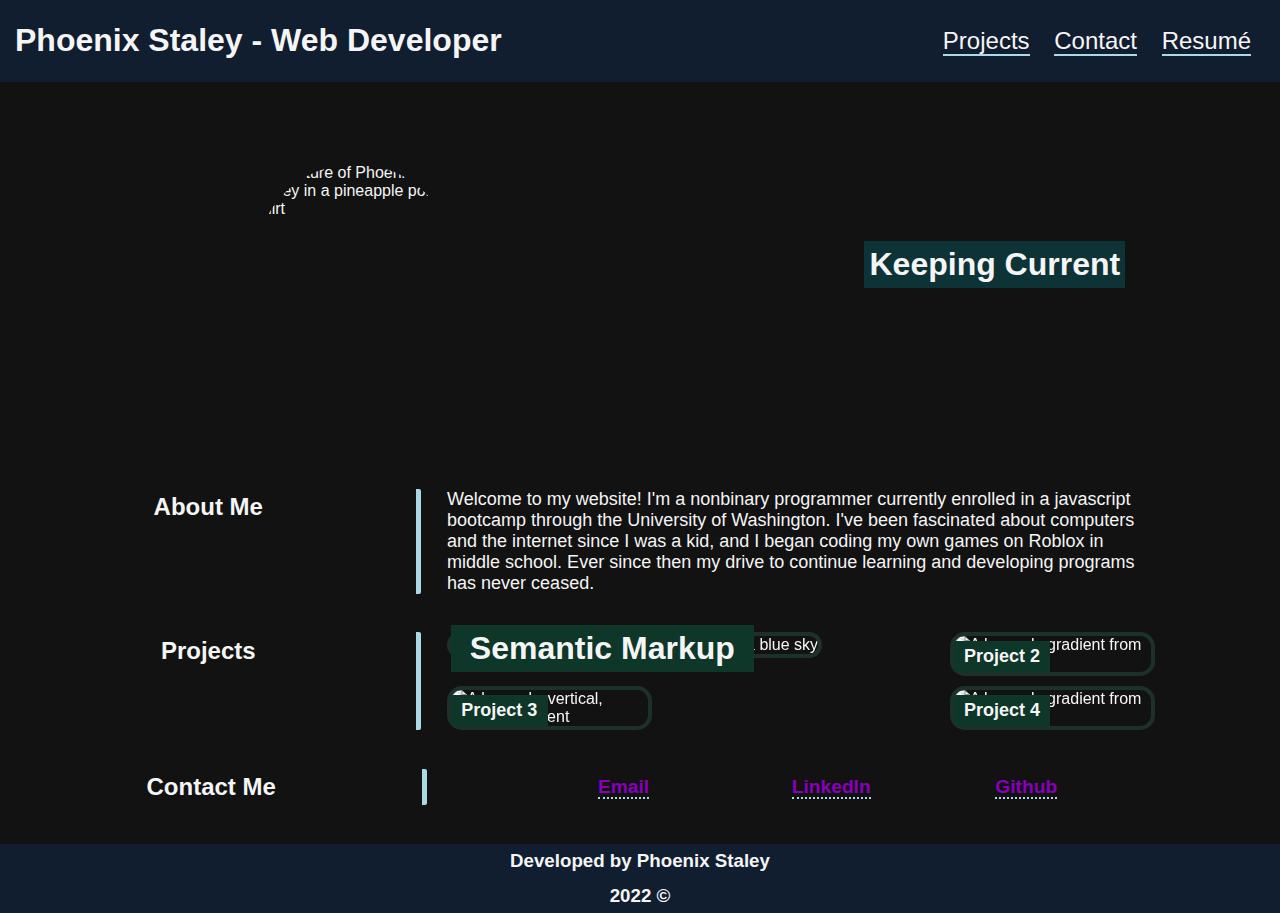
==== index.html @ 0db5aee9 "Added a README, added comments to the style.css file, and deleted some un-needed styles" ====
<!DOCTYPE html>
<html>
    <head>
        <title>Phoenix Staley - Portfolio</title>
        <link rel="shortcut icon" type="image/png" href="./Assets/Images/favicon.ico">
        <link rel="stylesheet" href="./Assets/CSS/reset.css">
        <link rel="stylesheet" href="./Assets/CSS/style.css">
    </head>

    <body>
        <header class="static-header">
            <h2 class="header main-header">Phoenix Staley - Web Developer</h2>
            <h2 class="header short-header">Phoenix Staley - Developer</h2>
            <nav class="text-right navigation">
                <ul>
                    <li>
                        
                    </li>
                    <li>
                        <a href="#project-heading">Projects</a>
                    </li>
                    <li>
                        <a href="#contact-me">Contact</a>
                    </li>
                    <li>
                        <a href="./Assets/Phoenix_Resume.pdf">Resumé</a>
                    </li>
                </ul>
            </nav>
        </header>

        <div class="hero" alt="The word developer on a dark background surrounded by yellow angle brackets">
            <img src="./Assets/Images/pineapple_shirt_square.jpg" alt="A picture of Phoenix Staley in a pineapple polo shirt" class="pineapple-shirt">
            <h2 class="hero-subtitle">Keeping Current</h2>
        </div>
        
        <main class="flex-container main-section">
            <aside class="sidebar flex-container">
                <h2 class="section-heading">About Me</h2>
            </aside>
            <div class="content">
                <p>
                    Welcome to my website! I'm a nonbinary programmer currently enrolled in a javascript bootcamp through the University of Washington.
                    I've been fascinated about computers and the internet since I was a kid, and I began coding my own games on Roblox in
                    middle school. Ever since then my drive to continue learning and developing programs has never ceased. 
                </p>
            </div>
        </main>

        <div class="flex-container main-section">
            <aside class="sidebar flex-container">
                <h2 id="project-heading" class="section-heading">Projects</h2>
            </aside>
            <div class= "content flex-container projects">
                <div class="projects flex-container">
                    <a href="https://www.google.com">
                        <h3 class="project-title">Semantic Markup</h3>
                        <img src="./Assets/Images/Semantic_Markup.png" alt="Virtually rendered mountains in front of a blue sky" class="main-project project-image">
                    </a>
                    <a href="https://www.google.com">
                        <h3 class="project-title">Project 2</h3>
                        <img src="./Assets/Images/Low_Poly_Gradient.jpg" alt="A low-poly gradient from red to green" class="project-image">
                    </a>
                    <a href="https://www.google.com">
                        <h3 class="project-title">Project 3</h3>
                        <img src="./Assets/Images/Low_Poly_Rainbowjpg.jpg" alt="A low-poly, vertical, rainbow gradient" class="project-image">
                    </a>
                    <a href="https://www.google.com">
                        <h3 class="project-title">Project 4</h3>
                        <img src="./Assets/Images/Low_Poly_Gradient.jpg" alt="A low-poly gradient from red to green" class="project-image">
                    </a>
                </div>
            </div>
        </div>

        <div class="flex-container main-section" id="contact-me">
            <aside class="sidebar flex-container">
                <h2 class="section-heading">Contact Me</h2>
            </aside>
            <div class="content flex-container">
                <h3><a href="mailto:PhoenixStaley121@hotmail.com">Email</a></h3>
                <h3><a href="https://www.linkedin.com/in/phoenix-staley-b17672211/">LinkedIn</a></h3>
                <h3><a href="https://www.github.com/Phoenix-Staley">Github</a></h3>
            </div>
        </div>

        <footer id="relative-footer">
            <h3>Developed by Phoenix Staley</h3>
            <h3>2022 ©</h3>
        </footer>
    </body>
</html>
---- Assets/CSS/style.css ----
/* This applies the default font, text color, and margin size */
* {
    font-family: Arial, Helvetica, sans-serif;
    color: whitesmoke;
    margin: 0;
}

body {
    background-color: #121212;
}

.header {
    text-align: center;
    display: inline-block;
    color: whitesmoke;
    margin-left: 15px;
    font-size: xx-large;
}

/* This hides a shorter h2 that replaces the main h2 "Phoenix Staley - Web developer" on small devices */
.short-header {
    display: none;
}

.static-header {
    width: 100%;
    height: 9.1%;
    background-color: rgb(17, 30, 48);
    text-align: right;
    position: fixed;
    top: 0;
    left: 0;
    z-index: 3;
    justify-content: space-between;
    display: flex;
    align-items: center;
}

.navigation {
    display: inline-block;
    margin-right: 20px;
    font-size: x-large;
}

.navigation li {
    display: inline;
    margin: 0 9px;
}

.navigation li a {
    text-decoration: none;
    color: whitesmoke;
    border-bottom: lightblue solid 2px;
}

/* This formats the section with the <DEVELOPER> image */
.hero {
    position: relative;
    height: 400px;
    width: 100%;
    margin-top: 5%;
    margin-bottom: 25px;
    background-image: url(../Images/Developer_Tag.jpg);
    background-size: cover;
    background-position: center;
    display: flex;
    align-items: center;
    justify-content: space-around;
}

.hero-subtitle {
    background-color: rgb(14, 51, 54);
    font-size: xx-large;
    padding: 5px;
}

.flex-container {
    display: flex;
}

.sidebar {
    position: relative;
    width: 33%;
    justify-content: center;
    align-items: flex-start;
    border-right: lightblue solid 5px;
    border-radius: 2px;
    margin-right: 2%;
}

.main-section {
    margin-bottom: 3%;
}

.projects {
    width: 85%;
    justify-content: space-between;
    position: relative;
    flex-wrap: wrap;
    align-content: space-around;
    gap: 10px 15px;
    flex-direction: row;
}

.project-image {
    filter: grayscale(50%);
    animation-name: grayscale-out;
    animation-duration: 0.5s;
    border: rgb(14, 54, 41) solid 4px;
    max-width: 100%;
    max-height: 100%;
    border-radius: 15px;
    display: inline-block;
}

.project-image:hover {
    filter: grayscale(0%);
    animation-name: grayscale-in;
    animation-duration: 0.5s;
}

@keyframes grayscale-in {
    from {filter: grayscale(50%);}
    to {filter: grayscale(0%);}
}

@keyframes grayscale-out {
    from {filter: grayscale(0%);}
    to {filter: grayscale(50%);}
}

/* This formats the project links */
.projects a {
    max-width: 29%;
    position: relative;
}

/* This makes the first project link larger than the rest */
a:first-child {
    max-width: 100%;
}

/* This formats the headers attached to the project links */
.project-title {
    position: absolute;
    bottom: 10%;
    left: 4px;
    z-index: 3;
    font-size: large;
    background-color: rgb(14, 54, 41);
    padding: 5px 5%;
}

/* This formats the main project slightly larger */
a:first-child .project-title {
    font-size: xx-large;
}

.pineapple-shirt {
    width: 50%;
    height: 50%;
    max-width: 200px;
    max-height: 200px;
    border-radius: 50%;
    margin: 100px;
}

/* This formats the divs containing the content of each main section */
.content {
    width: 66%;
}

.content p {
    width: 84%;
    font-size: large;
}

/* This formats the headings such as "About me", "Projects", etc. */
.section-heading {
    font-size: x-large;
    padding: 1% 1%;
}

#contact-me .content {
    width: 55%;
    justify-content: space-evenly;
}

#contact-me .content h3 {
    text-align: center;
    padding: 1%;
    font-size: larger;
}

#contact-me .content a {
    text-decoration: none;
    color: #80b;
    margin: 0 40%;
    border-bottom: lightblue dotted 2px;
}

#relative-footer {
    position: relative;
    background-color: rgb(17, 30, 48);
    text-align: center;
}

#relative-footer h3 {
    padding: 0.5%;
}

/* These format for medium and small sized screens. It mostly making everything smaller and closer together */
@media (min-width: 768px) and (max-width: 1024px) {
    .header, .section-heading {
        font-size: x-large;
    }

    .navigation {
        font-size: large;
    }

    .navigation li {
        margin: 0 5px;
    }

    .hero {
        justify-content: space-between;
    }

    .pineapple-shirt {
        height: 150px;
        width: 150px;
    }

    .hero-subtitle {
        font-size: x-large;
        margin-right: 5%;
    }

    .main-section .content p {
        font-size: medium;
    }

    .project-title {
        font-size: small;
        bottom: 15%;
    }

    .static-header {
        height: 5%;
    }

    #contact-me {
        font-size: small;
    }
}

@media (max-width: 767px) {
    .header {
        font-size: large;
    }
    
    .section-heading {
        font-size: medium;
    }

    .navigation {
        font-size: medium;
        margin-right: 10px;
    }

    .navigation li {
        margin: 0 5px;
    }

    .hero {
        justify-content: space-between;
    }

    .pineapple-shirt {
        height: 125px;
        width: 125px;
        margin: 0;
        margin-left: 5%;
    }

    .hero-subtitle {
        font-size: medium;
        margin-right: 5%;
    }

    .main-section .content p {
        font-size: small;
    }

    .project-title {
        font-size: small;
        bottom: 20%;
    }
    
    a:first-child .project-title {
        font-size: x-large;
    }

    .static-header {
        height: 5%;
    }

    .main-header {
        display: none;
    }

    .short-header {
        display: inline-block;
    }

    #contact-me {
        font-size: x-small;
    }
}
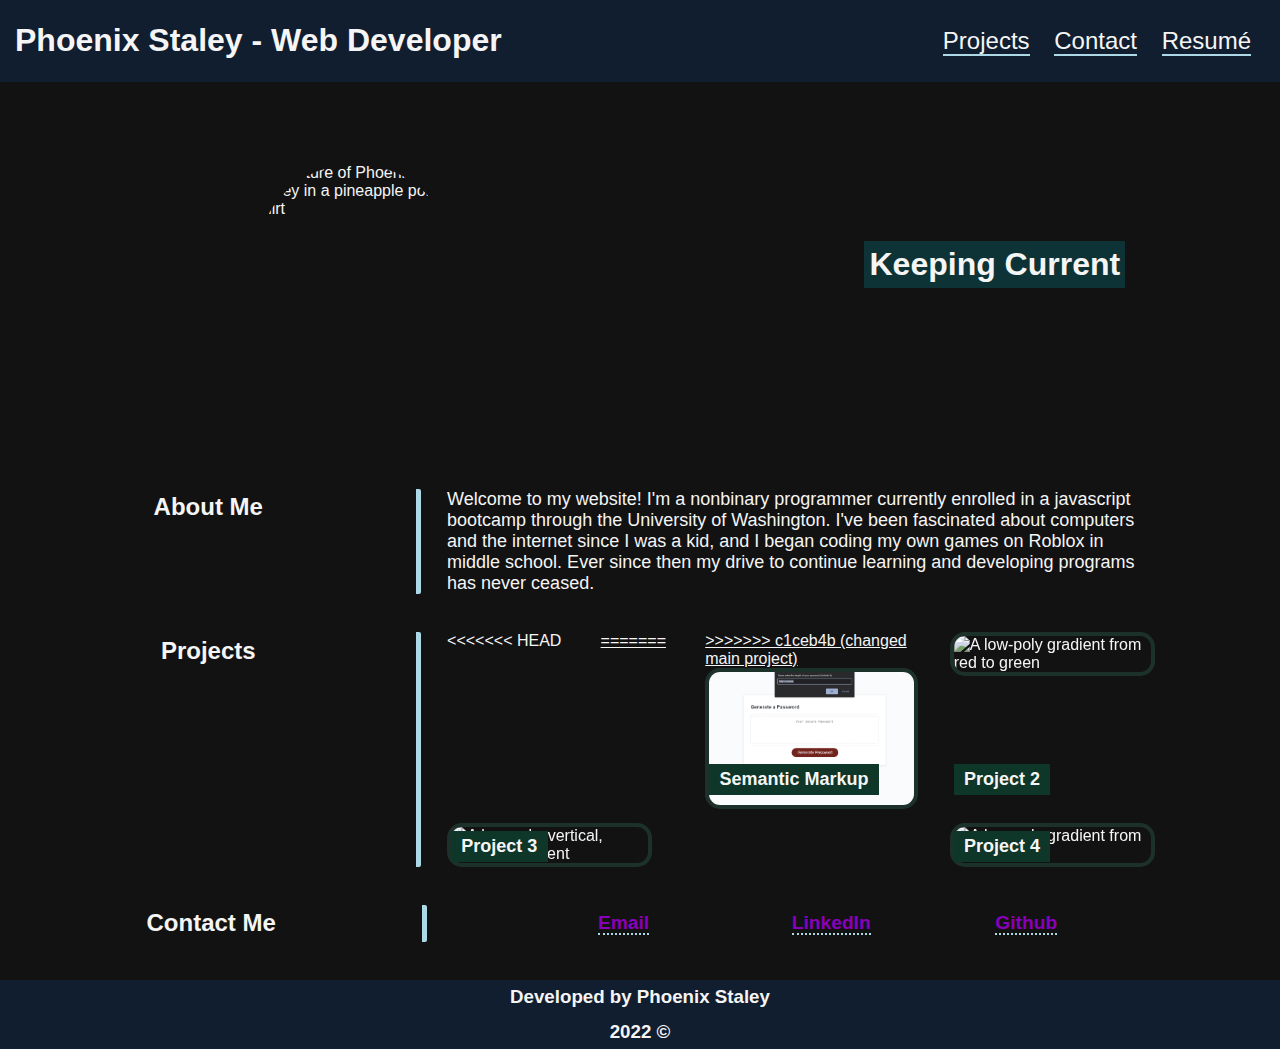
==== commit 89bae3e1: "changed main project" ====
--- a/index.html
+++ b/index.html
@@ -23,7 +23,7 @@
                         <a href="#contact-me">Contact</a>
                     </li>
                     <li>
-                        <a href="./Assets/Phoenix_Resume.pdf">Resumé</a>
+                        <a href="./Assets/Phoenix_Resume.pdf" target="_blank">Resumé</a>
                     </li>
                 </ul>
             </nav>
@@ -53,19 +53,23 @@
             </aside>
             <div class= "content flex-container projects">
                 <div class="projects flex-container">
-                    <a href="https://www.google.com">
+<<<<<<< HEAD
+                    <a href="https://github.com/Phoenix-Staley/semantic-markup" target="_blank">
+=======
+                    <a href="https://phoenix-staley.github.io/password-generator/">
+>>>>>>> c1ceb4b (changed main project)
                         <h3 class="project-title">Semantic Markup</h3>
-                        <img src="./Assets/Images/Semantic_Markup.png" alt="Virtually rendered mountains in front of a blue sky" class="main-project project-image">
+                        <img src="./Assets/Images/Password_Generator_Screenshot.png" alt="Virtually rendered mountains in front of a blue sky" class="main-project project-image">
                     </a>
-                    <a href="https://www.google.com">
+                    <a href="https://www.google.com" target="_blank">
                         <h3 class="project-title">Project 2</h3>
                         <img src="./Assets/Images/Low_Poly_Gradient.jpg" alt="A low-poly gradient from red to green" class="project-image">
                     </a>
-                    <a href="https://www.google.com">
-                        <h3 class="project-title">Project 3</h3>
+                    <a href="https://www.google.com" target="_blank">
+                        <h3 class="project-title" target="_blank">Project 3</h3>
                         <img src="./Assets/Images/Low_Poly_Rainbowjpg.jpg" alt="A low-poly, vertical, rainbow gradient" class="project-image">
                     </a>
-                    <a href="https://www.google.com">
+                    <a href="https://www.google.com" target="_blank">
                         <h3 class="project-title">Project 4</h3>
                         <img src="./Assets/Images/Low_Poly_Gradient.jpg" alt="A low-poly gradient from red to green" class="project-image">
                     </a>
@@ -79,8 +83,8 @@
             </aside>
             <div class="content flex-container">
                 <h3><a href="mailto:PhoenixStaley121@hotmail.com">Email</a></h3>
-                <h3><a href="https://www.linkedin.com/in/phoenix-staley-b17672211/">LinkedIn</a></h3>
-                <h3><a href="https://www.github.com/Phoenix-Staley">Github</a></h3>
+                <h3><a href="https://www.linkedin.com/in/phoenix-staley-b17672211/" target="_blank">LinkedIn</a></h3>
+                <h3><a href="https://www.github.com/Phoenix-Staley" target="_blank">Github</a></h3>
             </div>
         </div>
 
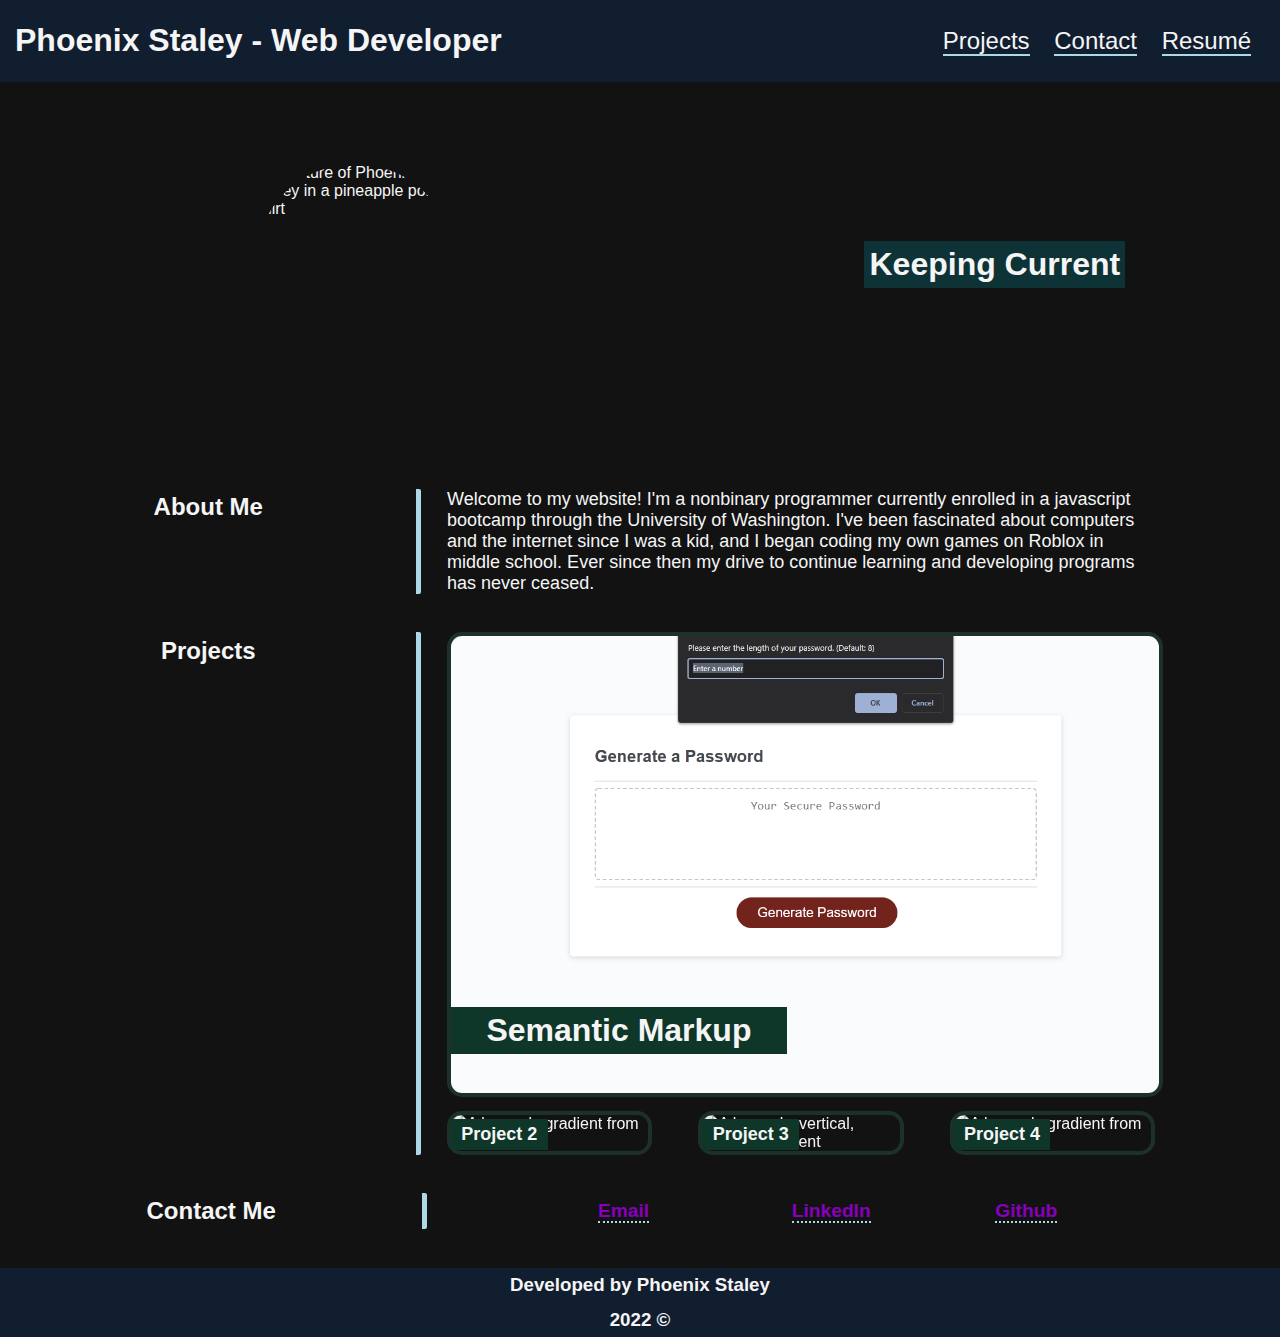
==== commit cd09ec9f: "changed main project link" ====
--- a/index.html
+++ b/index.html
@@ -53,11 +53,7 @@
             </aside>
             <div class= "content flex-container projects">
                 <div class="projects flex-container">
-<<<<<<< HEAD
-                    <a href="https://github.com/Phoenix-Staley/semantic-markup" target="_blank">
-=======
-                    <a href="https://phoenix-staley.github.io/password-generator/">
->>>>>>> c1ceb4b (changed main project)
+                    <a href="https://phoenix-staley.github.io/password-generator/" target="_blank">
                         <h3 class="project-title">Semantic Markup</h3>
                         <img src="./Assets/Images/Password_Generator_Screenshot.png" alt="Virtually rendered mountains in front of a blue sky" class="main-project project-image">
                     </a>
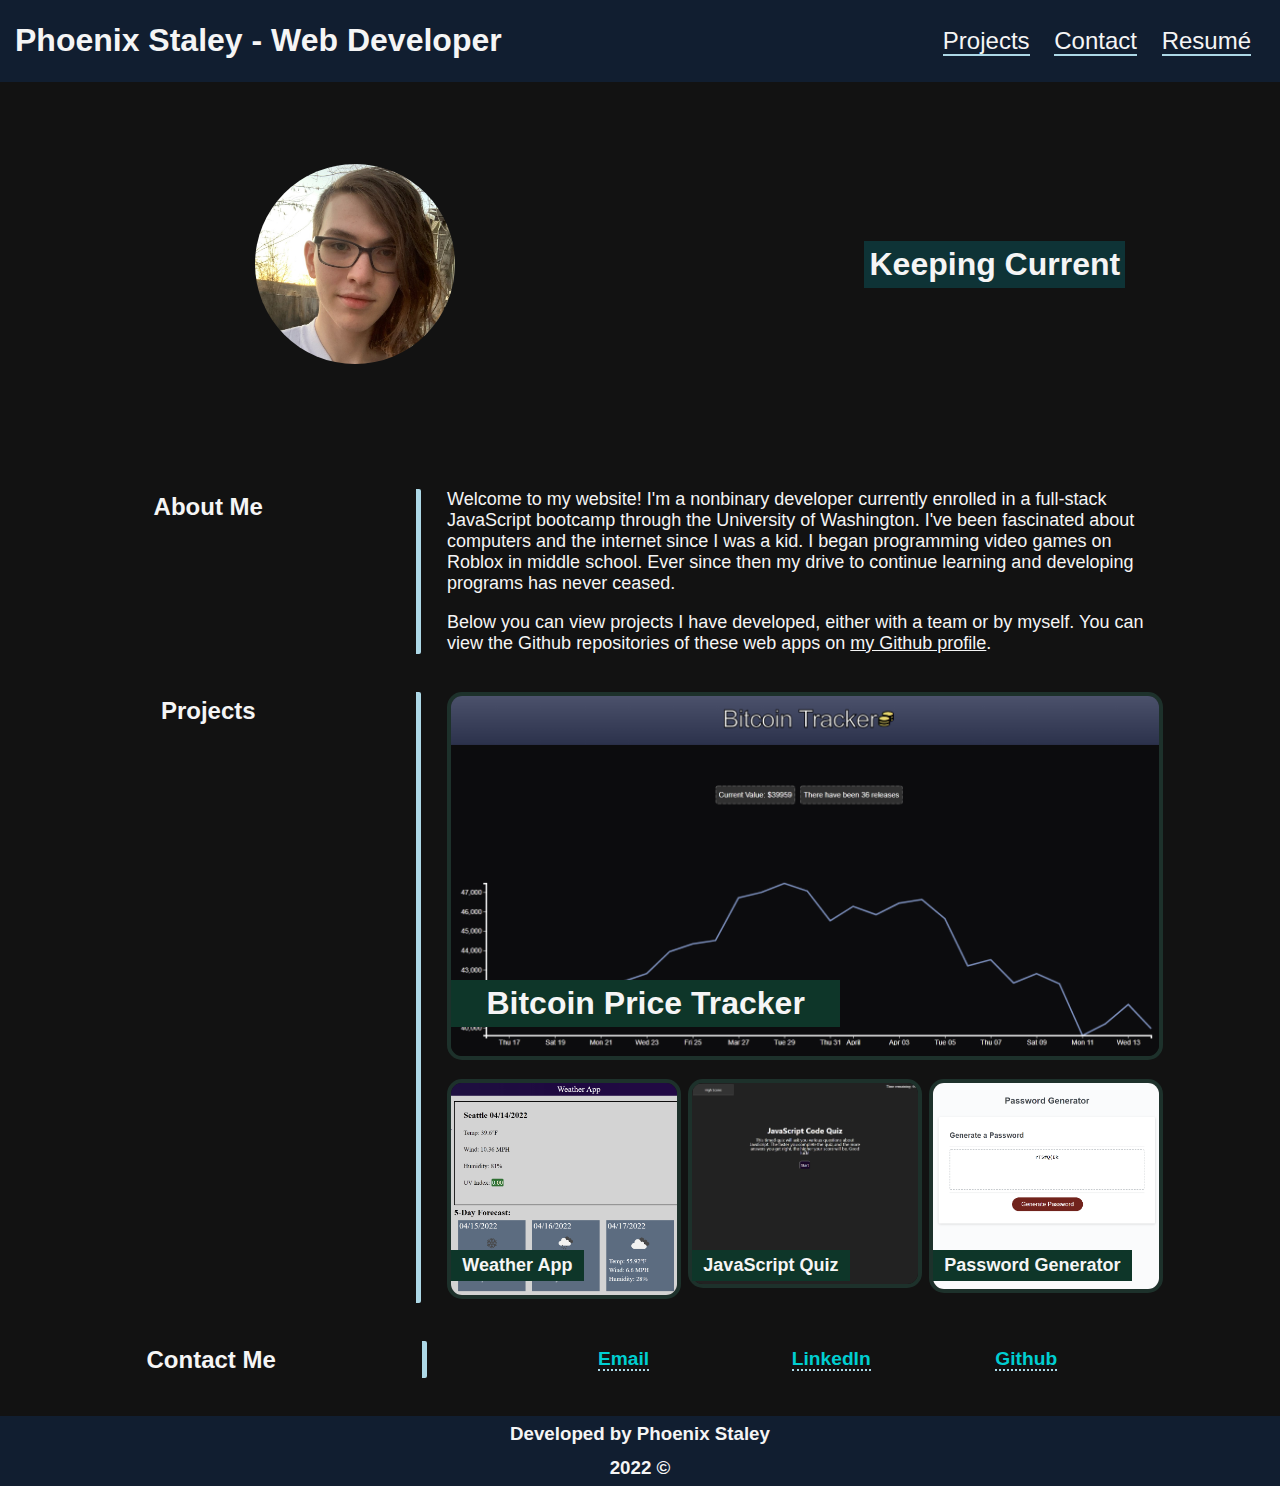
==== commit 5c5ac9ee: "Update projects images" ====
--- a/index.html
+++ b/index.html
@@ -30,7 +30,7 @@
         </header>
 
         <div class="hero" alt="The word developer on a dark background surrounded by yellow angle brackets">
-            <img src="./Assets/Images/pineapple_shirt_square.jpg" alt="A picture of Phoenix Staley in a pineapple polo shirt" class="pineapple-shirt">
+            <img src="./Assets/Images/sunsetBackgroundSquare.jpg" alt="A picture of Phoenix Staley in a white cardigan, wearing square glasses, with the sunset in the background" class="pineapple-shirt">
             <h2 class="hero-subtitle">Keeping Current</h2>
         </div>
         
@@ -40,9 +40,15 @@
             </aside>
             <div class="content">
                 <p>
-                    Welcome to my website! I'm a nonbinary programmer currently enrolled in a javascript bootcamp through the University of Washington.
-                    I've been fascinated about computers and the internet since I was a kid, and I began coding my own games on Roblox in
-                    middle school. Ever since then my drive to continue learning and developing programs has never ceased. 
+                    Welcome to my website! I'm a nonbinary developer currently enrolled in a full-stack JavaScript bootcamp through the
+                    University of Washington.
+                    I've been fascinated about computers and the internet since I was a kid. I began programming video games on Roblox in
+                    middle school. Ever since then my drive to continue learning and developing programs has never ceased.
+                </p>
+                <br>
+                <p>
+                    Below you can view projects I have developed, either with a team or by myself. You can view the Github repositories of
+                    these web apps on <a href="https://www.github.com/Phoenix-Staley">my Github profile</a>.
                 </p>
             </div>
         </main>
@@ -52,22 +58,22 @@
                 <h2 id="project-heading" class="section-heading">Projects</h2>
             </aside>
             <div class= "content flex-container projects">
-                <div class="projects flex-container">
-                    <a href="https://phoenix-staley.github.io/password-generator/" target="_blank">
-                        <h3 class="project-title">Semantic Markup</h3>
-                        <img src="./Assets/Images/Password_Generator_Screenshot.png" alt="Virtually rendered mountains in front of a blue sky" class="main-project project-image">
+                <div class="projects grid-container">
+                    <a href="https://phoenix-staley.github.io/cryptocurrency_tracker/" target="_blank" class="mainProject">
+                        <h3 class="project-title">Bitcoin Price Tracker</h3>
+                        <img src="./Assets/Images/bitcoinTrackerScreenshot.png" alt="Virtually rendered mountains in front of a blue sky" class="main-project project-image">
                     </a>
-                    <a href="https://www.google.com" target="_blank">
-                        <h3 class="project-title">Project 2</h3>
-                        <img src="./Assets/Images/Low_Poly_Gradient.jpg" alt="A low-poly gradient from red to green" class="project-image">
+                    <a href="https://phoenix-staley.github.io/weatherApp/" target="_blank" class="project1">
+                        <h3 class="project-title">Weather App</h3>
+                        <img src="./Assets/Images/weatherAppScreenshot.png" alt="A low-poly gradient from red to green" class="project-image">
                     </a>
-                    <a href="https://www.google.com" target="_blank">
-                        <h3 class="project-title" target="_blank">Project 3</h3>
-                        <img src="./Assets/Images/Low_Poly_Rainbowjpg.jpg" alt="A low-poly, vertical, rainbow gradient" class="project-image">
+                    <a href="https://phoenix-staley.github.io/javascript-quiz/" target="_blank" class="project2">
+                        <h3 class="project-title" target="_blank">JavaScript Quiz</h3>
+                        <img src="./Assets/Images/javascriptQuizScreenshot.png" alt="A low-poly, vertical, rainbow gradient" class="project-image">
                     </a>
-                    <a href="https://www.google.com" target="_blank">
-                        <h3 class="project-title">Project 4</h3>
-                        <img src="./Assets/Images/Low_Poly_Gradient.jpg" alt="A low-poly gradient from red to green" class="project-image">
+                    <a href="https://phoenix-staley.github.io/password-generator/" target="_blank" class="project3">
+                        <h3 class="project-title">Password Generator</h3>
+                        <img src="./Assets/Images/passwordGeneratorScreenshot.png" alt="A low-poly gradient from red to green" class="project-image">
                     </a>
                 </div>
             </div>
@@ -78,7 +84,7 @@
                 <h2 class="section-heading">Contact Me</h2>
             </aside>
             <div class="content flex-container">
-                <h3><a href="mailto:PhoenixStaley121@hotmail.com">Email</a></h3>
+                <h3><a href="mailto:PhoenixStaley_Developer@outlook.com">Email</a></h3>
                 <h3><a href="https://www.linkedin.com/in/phoenix-staley-b17672211/" target="_blank">LinkedIn</a></h3>
                 <h3><a href="https://www.github.com/Phoenix-Staley" target="_blank">Github</a></h3>
             </div>
--- a/Assets/CSS/style.css
+++ b/Assets/CSS/style.css
@@ -104,40 +104,25 @@
 
 .project-image {
     filter: grayscale(50%);
-    animation-name: grayscale-out;
-    animation-duration: 0.5s;
+    /* animation-name: grayscale-out;
+    animation-duration: 0.5s; */
     border: rgb(14, 54, 41) solid 4px;
     max-width: 100%;
     max-height: 100%;
     border-radius: 15px;
     display: inline-block;
+    transition: ease-out 200ms;
 }
 
 .project-image:hover {
     filter: grayscale(0%);
-    animation-name: grayscale-in;
-    animation-duration: 0.5s;
-}
-
-@keyframes grayscale-in {
-    from {filter: grayscale(50%);}
-    to {filter: grayscale(0%);}
-}
-
-@keyframes grayscale-out {
-    from {filter: grayscale(0%);}
-    to {filter: grayscale(50%);}
 }
 
 /* This formats the project links */
 .projects a {
-    max-width: 29%;
-    position: relative;
-}
-
-/* This makes the first project link larger than the rest */
-a:first-child {
     max-width: 100%;
+    position: relative;
+    flex-grow: 1;
 }
 
 /* This formats the headers attached to the project links */
@@ -154,6 +139,7 @@
 /* This formats the main project slightly larger */
 a:first-child .project-title {
     font-size: xx-large;
+    max-width: 100%;
 }
 
 .pineapple-shirt {
@@ -181,6 +167,20 @@
     padding: 1% 1%;
 }
 
+.mainProject {grid-area: main;}
+.project1 {grid-area: project1;}
+.project2 {grid-area: project2;}
+.project3 {grid-area: project3;}
+
+.grid-container {
+    display: grid;
+    grid-template-areas:
+        "main main main"
+        "main main main"
+        "project1 project2 project3";
+    gap: 15px;
+}
+
 #contact-me .content {
     width: 55%;
     justify-content: space-evenly;
@@ -194,7 +194,7 @@
 
 #contact-me .content a {
     text-decoration: none;
-    color: #80b;
+    color:darkturquoise;
     margin: 0 40%;
     border-bottom: lightblue dotted 2px;
 }
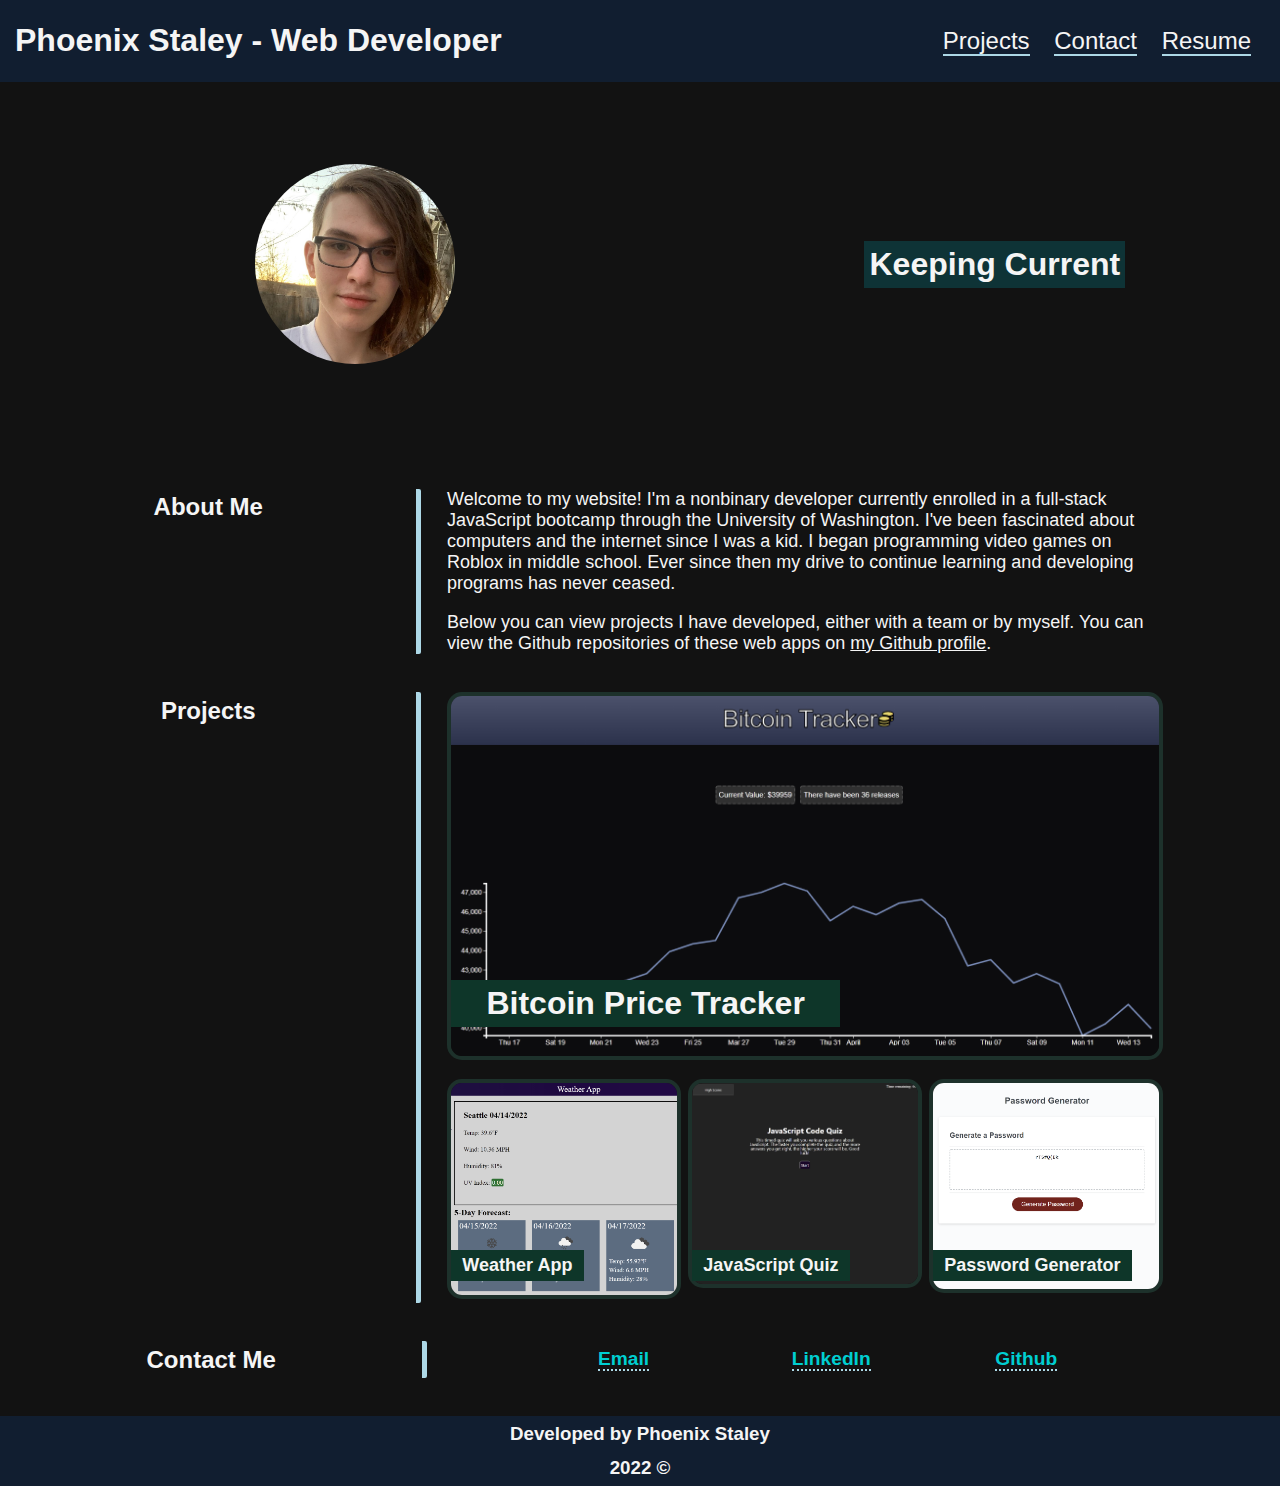
==== commit 32ae6877: "Update README and resume" ====
--- a/index.html
+++ b/index.html
@@ -23,7 +23,7 @@
                         <a href="#contact-me">Contact</a>
                     </li>
                     <li>
-                        <a href="./Assets/Phoenix_Resume.pdf" target="_blank">Resumé</a>
+                        <a href="./Assets/phoenixDevResume.pdf" target="_blank">Resume</a>
                     </li>
                 </ul>
             </nav>
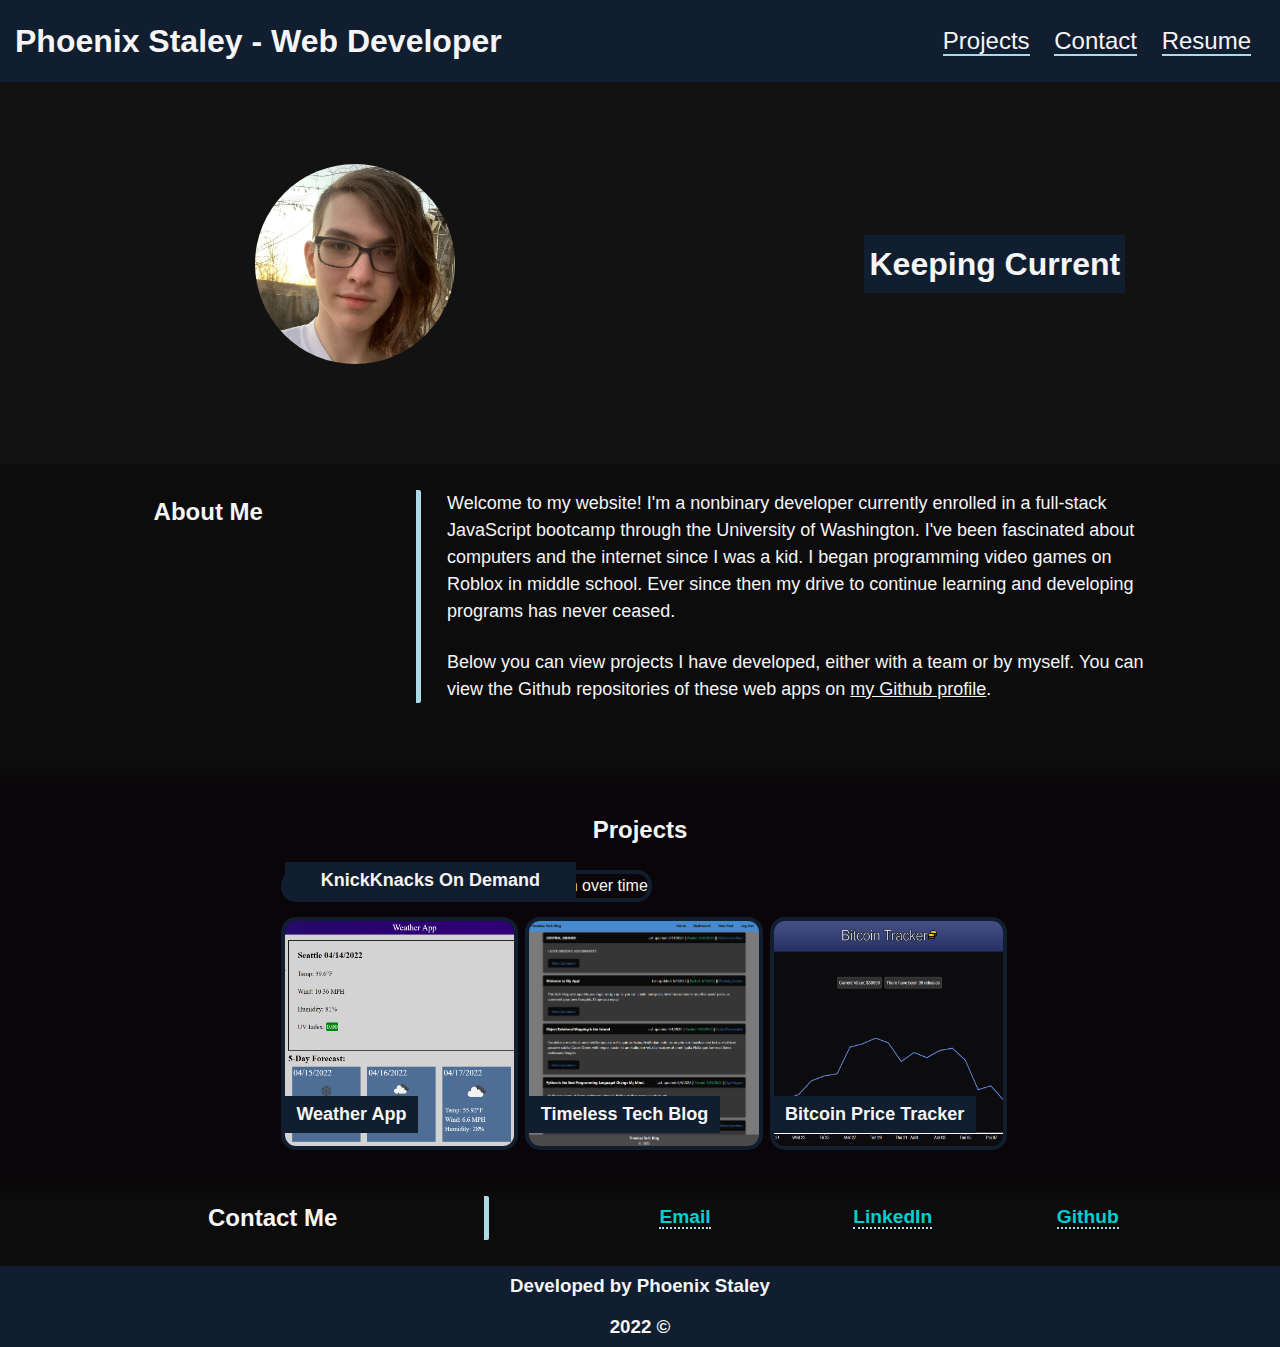
==== commit 55688980: "Merge branch 'main' of github.com:Phoenix-Staley/Phoenix_Staley_Portfolio into main" ====
--- a/index.html
+++ b/index.html
@@ -17,13 +17,13 @@
                         
                     </li>
                     <li>
-                        <a href="#project-heading">Projects</a>
+                        <a href="#project-section">Projects</a>
                     </li>
                     <li>
                         <a href="#contact-me">Contact</a>
                     </li>
                     <li>
-                        <a href="./Assets/phoenixDevResume.pdf" target="_blank">Resume</a>
+                        <a href="resume.html" target="_blank">Resume</a>
                     </li>
                 </ul>
             </nav>
@@ -34,7 +34,7 @@
             <h2 class="hero-subtitle">Keeping Current</h2>
         </div>
         
-        <main class="flex-container main-section">
+        <main class="flex-container main-section" id="about-me">
             <aside class="sidebar flex-container">
                 <h2 class="section-heading">About Me</h2>
             </aside>
@@ -53,27 +53,25 @@
             </div>
         </main>
 
-        <div class="flex-container main-section">
-            <aside class="sidebar flex-container">
-                <h2 id="project-heading" class="section-heading">Projects</h2>
-            </aside>
+        <div class="flex-container main-section" id="project-section">
             <div class= "content flex-container projects">
                 <div class="projects grid-container">
-                    <a href="https://phoenix-staley.github.io/cryptocurrency_tracker/" target="_blank" class="mainProject">
+                    <h2 id="project-heading" class="section-heading">Projects</h2>
+                    <a href="https://knickknacks-ondemand.herokuapp.com/" target="_blank" class="mainProject col-12">
+                        <h3 class="project-title">KnickKnacks On Demand</h3>
+                        <img src="./Assets/Images/knickKnacksScreenshot.png" alt="A line chart showing the price of bitcoin over time" class="main-project project-image">
+                    </a>
+                    <a href="https://phoenix-staley.github.io/weatherApp/" target="_blank" class="project1 col-3">
+                        <h3 class="project-title">Weather App</h3>
+                        <img src="./Assets/Images/weatherAppScreenshot.png" alt="A forecast of weather in Seattle" class="project-image">
+                    </a>
+                    <a href="https://intense-ridge-45065.herokuapp.com/" target="_blank" class="project2 col-3">
+                        <h3 class="project-title" target="_blank">Timeless Tech Blog</h3>
+                        <img src="./Assets/Images/timelessTechBlogScreenshot.png" alt="A grey website with a purple start quiz" class="project-image">
+                    </a>
+                    <a href="https://phoenix-staley.github.io/cryptocurrency_tracker/" target="_blank" class="project3 col-3">
                         <h3 class="project-title">Bitcoin Price Tracker</h3>
-                        <img src="./Assets/Images/bitcoinTrackerScreenshot.png" alt="Virtually rendered mountains in front of a blue sky" class="main-project project-image">
-                    </a>
-                    <a href="https://phoenix-staley.github.io/weatherApp/" target="_blank" class="project1">
-                        <h3 class="project-title">Weather App</h3>
-                        <img src="./Assets/Images/weatherAppScreenshot.png" alt="A low-poly gradient from red to green" class="project-image">
-                    </a>
-                    <a href="https://phoenix-staley.github.io/javascript-quiz/" target="_blank" class="project2">
-                        <h3 class="project-title" target="_blank">JavaScript Quiz</h3>
-                        <img src="./Assets/Images/javascriptQuizScreenshot.png" alt="A low-poly, vertical, rainbow gradient" class="project-image">
-                    </a>
-                    <a href="https://phoenix-staley.github.io/password-generator/" target="_blank" class="project3">
-                        <h3 class="project-title">Password Generator</h3>
-                        <img src="./Assets/Images/passwordGeneratorScreenshot.png" alt="A low-poly gradient from red to green" class="project-image">
+                        <img src="./Assets/Images/bitcoinTrackerScreenshot.png" alt="A text area with a red button labeled 'generate password'" class="project-image">
                     </a>
                 </div>
             </div>
--- a/Assets/CSS/style.css
+++ b/Assets/CSS/style.css
@@ -1,11 +1,20 @@
+:root {
+    /* --about-me-color: rgb(68, 0, 0); */
+    --projects-color: rgb(10, 5, 9);
+    --contact-me-color: rgb(12, 12, 12);
+    --blue: rgb(17, 30, 48);
+}
+
 /* This applies the default font, text color, and margin size */
 * {
     font-family: Arial, Helvetica, sans-serif;
     color: whitesmoke;
     margin: 0;
+    line-height: 1.5;
 }
 
 body {
+    height: 90vh;
     background-color: #121212;
 }
 
@@ -25,7 +34,7 @@
 .static-header {
     width: 100%;
     height: 9.1%;
-    background-color: rgb(17, 30, 48);
+    background-color: var(--blue);
     text-align: right;
     position: fixed;
     top: 0;
@@ -59,7 +68,6 @@
     height: 400px;
     width: 100%;
     margin-top: 5%;
-    margin-bottom: 25px;
     background-image: url(../Images/Developer_Tag.jpg);
     background-size: cover;
     background-position: center;
@@ -69,7 +77,7 @@
 }
 
 .hero-subtitle {
-    background-color: rgb(14, 51, 54);
+    background-color: var(--blue);
     font-size: xx-large;
     padding: 5px;
 }
@@ -89,7 +97,8 @@
 }
 
 .main-section {
-    margin-bottom: 3%;
+    padding-bottom: 5%;
+    justify-content: center;
 }
 
 .projects {
@@ -102,11 +111,17 @@
     flex-direction: row;
 }
 
+.projects.flex-container {
+    justify-content: center;
+}
+
+.carousel-inner > .carousel-item > img {
+    width: 75vw;
+    height: 34vh;
+}
+
 .project-image {
-    filter: grayscale(50%);
-    /* animation-name: grayscale-out;
-    animation-duration: 0.5s; */
-    border: rgb(14, 54, 41) solid 4px;
+    border: var(--blue) solid 4px;
     max-width: 100%;
     max-height: 100%;
     border-radius: 15px;
@@ -114,15 +129,16 @@
     transition: ease-out 200ms;
 }
 
-.project-image:hover {
-    filter: grayscale(0%);
-}
-
 /* This formats the project links */
 .projects a {
     max-width: 100%;
     position: relative;
     flex-grow: 1;
+    transition: ease 300ms;
+}
+
+.projects a:hover {
+    transform: scale(1.03);
 }
 
 /* This formats the headers attached to the project links */
@@ -132,7 +148,7 @@
     left: 4px;
     z-index: 3;
     font-size: large;
-    background-color: rgb(14, 54, 41);
+    background-color: var(--blue);
     padding: 5px 5%;
 }
 
@@ -165,6 +181,8 @@
 .section-heading {
     font-size: x-large;
     padding: 1% 1%;
+    grid-area: heading;
+    text-align: center;
 }
 
 .mainProject {grid-area: main;}
@@ -172,13 +190,35 @@
 .project2 {grid-area: project2;}
 .project3 {grid-area: project3;}
 
+.project1 img, .project2 img, .project3 img {
+    height: 25vh;
+    width: 20vw;
+}
+
 .grid-container {
     display: grid;
     grid-template-areas:
+        "heading heading heading"
         "main main main"
         "main main main"
         "project1 project2 project3";
     gap: 15px;
+}
+
+#project-section {
+    /* background-color: rgb(39, 0, 35); */
+    background: linear-gradient(0deg, var(--contact-me-color) 0%, var(--projects-color) 5%, var(--projects-color) 95%, var(--contact-me-color));
+    padding: 3% 0;
+}
+
+#about-me {
+    background-color: var(--contact-me-color);
+    padding-top: 2%;
+}
+
+#contact-me {
+    background-color: var(--contact-me-color);
+    padding-bottom: 2%;
 }
 
 #contact-me .content {
@@ -201,7 +241,7 @@
 
 #relative-footer {
     position: relative;
-    background-color: rgb(17, 30, 48);
+    background-color: var(--blue);
     text-align: center;
 }
 
@@ -314,6 +354,11 @@
         display: inline-block;
     }
 
+    .project1 img, .project2 img, .project3 img {
+        height: 10vh;
+        width: 20vw;
+    }
+
     #contact-me {
         font-size: x-small;
     }
